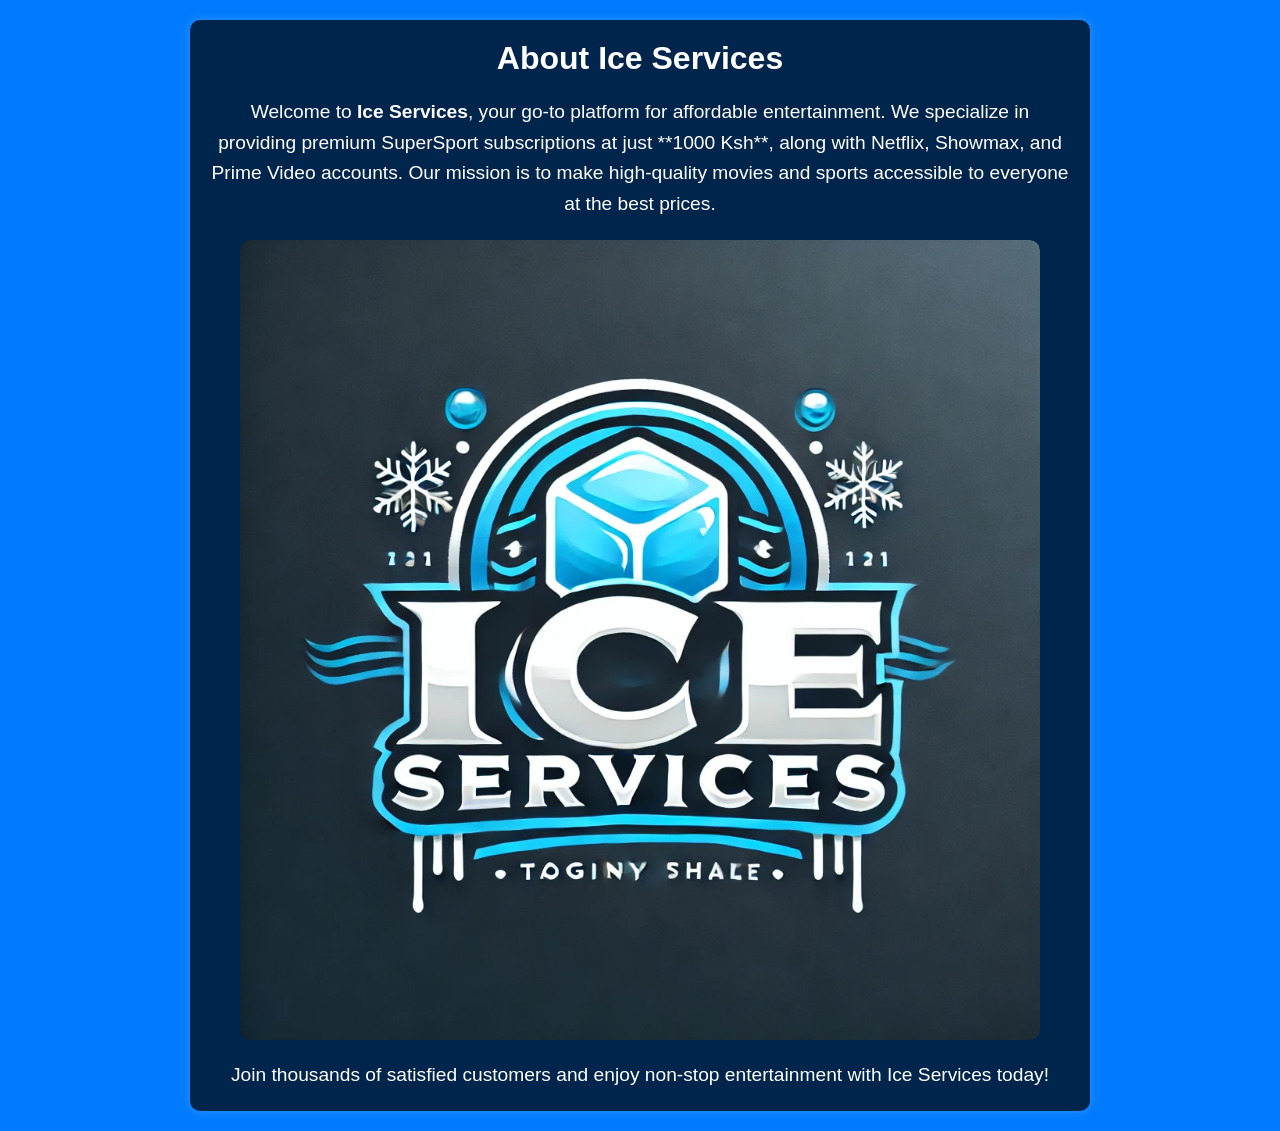
==== about.html @ c4730cdb "Add files via upload" ====
<!DOCTYPE html>
<html lang="en">
<head>
    <meta charset="UTF-8">
    <meta name="viewport" content="width=device-width, initial-scale=1.0">
    <title>About Us - Ice Services</title>
    <style>
        * {
            margin: 0;
            padding: 0;
            box-sizing: border-box;
            font-family: Arial, sans-serif;
        }
        body {
            background-color: #007BFF;
            color: white;
            text-align: center;
            padding: 20px;
        }
        .container {
            max-width: 900px;
            margin: auto;
            padding: 20px;
            background: rgba(0, 0, 0, 0.7);
            border-radius: 10px;
            box-shadow: 0px 0px 10px rgba(255, 255, 255, 0.2);
        }
        h1 {
            margin-bottom: 20px;
            font-size: 2em;
        }
        p {
            font-size: 1.2em;
            line-height: 1.6;
        }
        .carousel-container {
            width: 100%;
            max-width: 800px;
            margin: 20px auto;
            overflow: hidden;
            border-radius: 10px;
            position: relative;
        }
        .carousel {
            display: flex;
            transition: transform 1s ease-in-out;
        }
        .carousel img {
            width: 100%;
            border-radius: 10px;
        }
        @media (max-width: 768px) {
            h1 {
                font-size: 1.5em;
            }
            p {
                font-size: 1em;
            }
        }
    </style>
</head>
<body>

    <div class="container">
        <h1>About Ice Services</h1>
        <p>Welcome to <strong>Ice Services</strong>, your go-to platform for affordable entertainment. We specialize in providing premium SuperSport subscriptions at just **1000 Ksh**, along with Netflix, Showmax, and Prime Video accounts. Our mission is to make high-quality movies and sports accessible to everyone at the best prices.</p>
        
        <div class="carousel-container">
            <div class="carousel">
                <img src="im.jpg" alt="SuperSport Streaming">
                <img src="p.jpg" alt="Netflix Shows">
                <img src="n.jpg" alt="Prime Video">
            </div>
        </div>
        
        <p>Join thousands of satisfied customers and enjoy non-stop entertainment with Ice Services today!</p>
    </div>

    <script>
        let index = 0;
        function changeImage() {
            const carousel = document.querySelector(".carousel");
            index = (index + 1) % 3;
            carousel.style.transform = `translateX(-${index * 100}%)`;
        }
        setInterval(changeImage, 10000);
    </script>

</body>
</html>
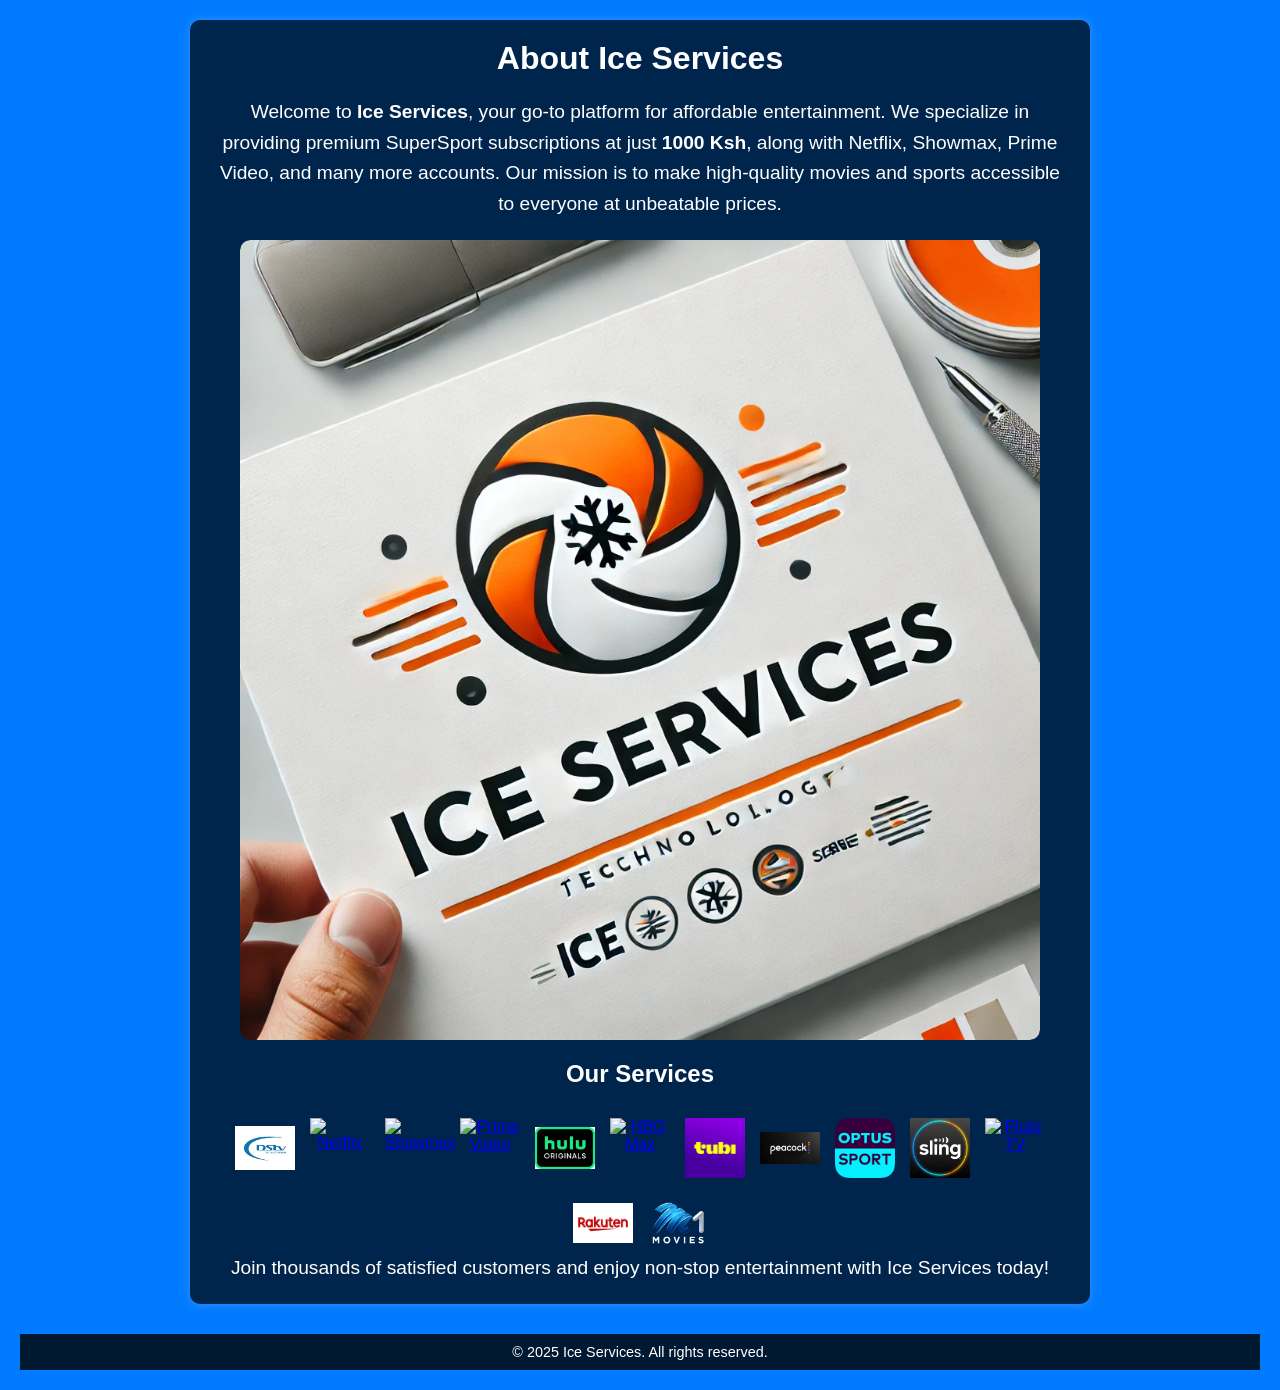
==== commit 0d87085d: "Add files via upload" ====
--- a/about.html
+++ b/about.html
@@ -1,90 +1,180 @@
 <!DOCTYPE html>
 <html lang="en">
 <head>
-    <meta charset="UTF-8">
-    <meta name="viewport" content="width=device-width, initial-scale=1.0">
-    <title>About Us - Ice Services</title>
-    <style>
-        * {
-            margin: 0;
-            padding: 0;
-            box-sizing: border-box;
-            font-family: Arial, sans-serif;
-        }
-        body {
-            background-color: #007BFF;
-            color: white;
-            text-align: center;
-            padding: 20px;
-        }
-        .container {
-            max-width: 900px;
-            margin: auto;
-            padding: 20px;
-            background: rgba(0, 0, 0, 0.7);
-            border-radius: 10px;
-            box-shadow: 0px 0px 10px rgba(255, 255, 255, 0.2);
-        }
-        h1 {
-            margin-bottom: 20px;
-            font-size: 2em;
-        }
-        p {
-            font-size: 1.2em;
-            line-height: 1.6;
-        }
-        .carousel-container {
-            width: 100%;
-            max-width: 800px;
-            margin: 20px auto;
-            overflow: hidden;
-            border-radius: 10px;
-            position: relative;
-        }
-        .carousel {
-            display: flex;
-            transition: transform 1s ease-in-out;
-        }
-        .carousel img {
-            width: 100%;
-            border-radius: 10px;
-        }
-        @media (max-width: 768px) {
-            h1 {
-                font-size: 1.5em;
-            }
-            p {
-                font-size: 1em;
-            }
-        }
-    </style>
+  <meta charset="UTF-8" />
+  <meta name="viewport" content="width=device-width, initial-scale=1.0" />
+  <title>About Us - Ice Services</title>
+  <style>
+    * {
+      margin: 0;
+      padding: 0;
+      box-sizing: border-box;
+      font-family: Arial, sans-serif;
+    }
+    body {
+      background-color: #007BFF;
+      color: white;
+      text-align: center;
+      padding: 20px;
+    }
+    .container {
+      max-width: 900px;
+      margin: auto;
+      padding: 20px;
+      background: rgba(0, 0, 0, 0.7);
+      border-radius: 10px;
+      box-shadow: 0px 0px 10px rgba(255, 255, 255, 0.2);
+    }
+    h1 {
+      margin-bottom: 20px;
+      font-size: 2em;
+    }
+    p {
+      font-size: 1.2em;
+      line-height: 1.6;
+    }
+    .carousel-container {
+      width: 100%;
+      max-width: 800px;
+      margin: 20px auto;
+      overflow: hidden;
+      border-radius: 10px;
+      position: relative;
+    }
+    .carousel {
+      display: flex;
+      transition: transform 1s ease-in-out;
+    }
+    .carousel img {
+      width: 100%;
+      border-radius: 10px;
+    }
+    .services {
+      margin-top: 30px;
+      display: flex;
+      flex-wrap: wrap;
+      justify-content: center;
+      gap: 15px;
+    }
+    .services a {
+      display: inline-block;
+      width: 60px;
+      height: 60px;
+    }
+    .services img {
+      width: 100%;
+      height: 100%;
+      object-fit: contain;
+      transition: transform 0.3s;
+    }
+    .services img:hover {
+      transform: scale(1.1);
+    }
+    .footer {
+      margin-top: 30px;
+      padding: 10px;
+      background: rgba(0, 0, 0, 0.8);
+      font-size: 0.9em;
+    }
+    @media (max-width: 768px) {
+      h1 {
+        font-size: 1.5em;
+      }
+      p {
+        font-size: 1em;
+      }
+      .services a {
+        width: 50px;
+        height: 50px;
+      }
+    }
+  </style>
 </head>
 <body>
-
-    <div class="container">
-        <h1>About Ice Services</h1>
-        <p>Welcome to <strong>Ice Services</strong>, your go-to platform for affordable entertainment. We specialize in providing premium SuperSport subscriptions at just **1000 Ksh**, along with Netflix, Showmax, and Prime Video accounts. Our mission is to make high-quality movies and sports accessible to everyone at the best prices.</p>
-        
-        <div class="carousel-container">
-            <div class="carousel">
-                <img src="im.jpg" alt="SuperSport Streaming">
-                <img src="p.jpg" alt="Netflix Shows">
-                <img src="n.jpg" alt="Prime Video">
-            </div>
-        </div>
-        
-        <p>Join thousands of satisfied customers and enjoy non-stop entertainment with Ice Services today!</p>
+  <div class="container">
+    <h1>About Ice Services</h1>
+    <p>
+      Welcome to <strong>Ice Services</strong>, your go-to platform for affordable entertainment.
+      We specialize in providing premium SuperSport subscriptions at just <strong>1000 Ksh</strong>,
+      along with Netflix, Showmax, Prime Video, and many more accounts. Our mission is to make high-quality
+      movies and sports accessible to everyone at unbeatable prices.
+    </p>
+    
+    <!-- Image Carousel with platform logos -->
+    <div class="carousel-container">
+      <div class="carousel">
+        <img src="p.jpg" alt="DStv" />
+        <img src="n.jpg" alt="Netflix" />
+        <img src="rau.png" alt="Showmax" />
+      </div>
     </div>
 
-    <script>
-        let index = 0;
-        function changeImage() {
-            const carousel = document.querySelector(".carousel");
-            index = (index + 1) % 3;
-            carousel.style.transform = `translateX(-${index * 100}%)`;
-        }
-        setInterval(changeImage, 10000);
-    </script>
+    <h2>Our Services</h2>
+    <!-- Services Icons Section -->
+    <div class="services">
+      <a href="https://www.dstv.com" target="_blank" title="DStv">
+        <img src="dstv.jpg" alt="DStv" />
+      </a>
+      <a href="https://www.netflix.com" target="_blank" title="Netflix">
+        <img src="https://upload.wikimedia.org/wikipedia/commons/0/08/Netflix_2015_logo.svg" alt="Netflix" />
+      </a>
+      <a href="https://www.showmax.com" target="_blank" title="Showmax">
+        <img src="showmax.jpg" alt="Showmax" />
+      </a>
+      <a href="https://www.primevideo.com" target="_blank" title="Prime Video">
+        <img src="https://upload.wikimedia.org/wikipedia/commons/f/f1/Prime_Video.png" alt="Prime Video" />
+      </a>
+      <a href="https://www.hulu.com" target="_blank" title="Hulu">
+        <img src="hulu.jpg" alt="Hulu" />
+      </a>
+      <a href="https://www.hbomax.com" target="_blank" title="HBO Max">
+        <img src="https://upload.wikimedia.org/wikipedia/commons/1/17/HBO_Max_Logo.svg" alt="HBO Max" />
+      </a>
+      <a href="https://www.tubitv.com" target="_blank" title="Tubi">
+        <img src="tubi.jpg" alt="Tubi" />
+      </a>
+      <a href="https://www.peacocktv.com" target="_blank" title="Peacock TV">
+        <img src="pick.jpg" alt="Peacock TV" />
+      </a>
+      <a href="https://www.optus.com.au/sport" target="_blank" title="Optus Sport">
+        <img src="opt.jpg" alt="Optus Sport" />
+      </a>
+      <a href="https://www.sling.com" target="_blank" title="Sling TV">
+        <img src="sling.jpg" alt="Sling TV" />
+      </a>
+      <a href="https://pluto.tv" target="_blank" title="Pluto TV">
+        <img src="pluto.jpg" alt="Pluto TV" />
+      </a>
+      <a href="#" target="_blank" title="MovieBox">
+        <img src="rau.png" alt="MovieBox" />
+      </a>
+      <a href="https://www.m-net.com" target="_blank" title="M-Net">
+        <img src="net.jpg" alt="M-Net" />
+      </a>
+    </div>
+    
+    <p>
+      Join thousands of satisfied customers and enjoy non-stop entertainment with Ice Services today!
+    </p>
+  </div>
 
+  <!-- Footer -->
+  <div class="footer">
+    &copy; 2025 Ice Services. All rights reserved.
+  </div>
+
+  <script>
+    // Carousel script: cycles through 3 images every 10 seconds
+    let index = 0;
+    const carousel = document.querySelector(".carousel");
+    const totalImages = 3;
+
+    function changeImage() {
+      index = (index + 1) % totalImages;
+      carousel.style.transform = `translateX(-${index * 100}%)`;
+    }
+
+    setInterval(changeImage, 10000);
+  </script>
 </body>
 </html>
